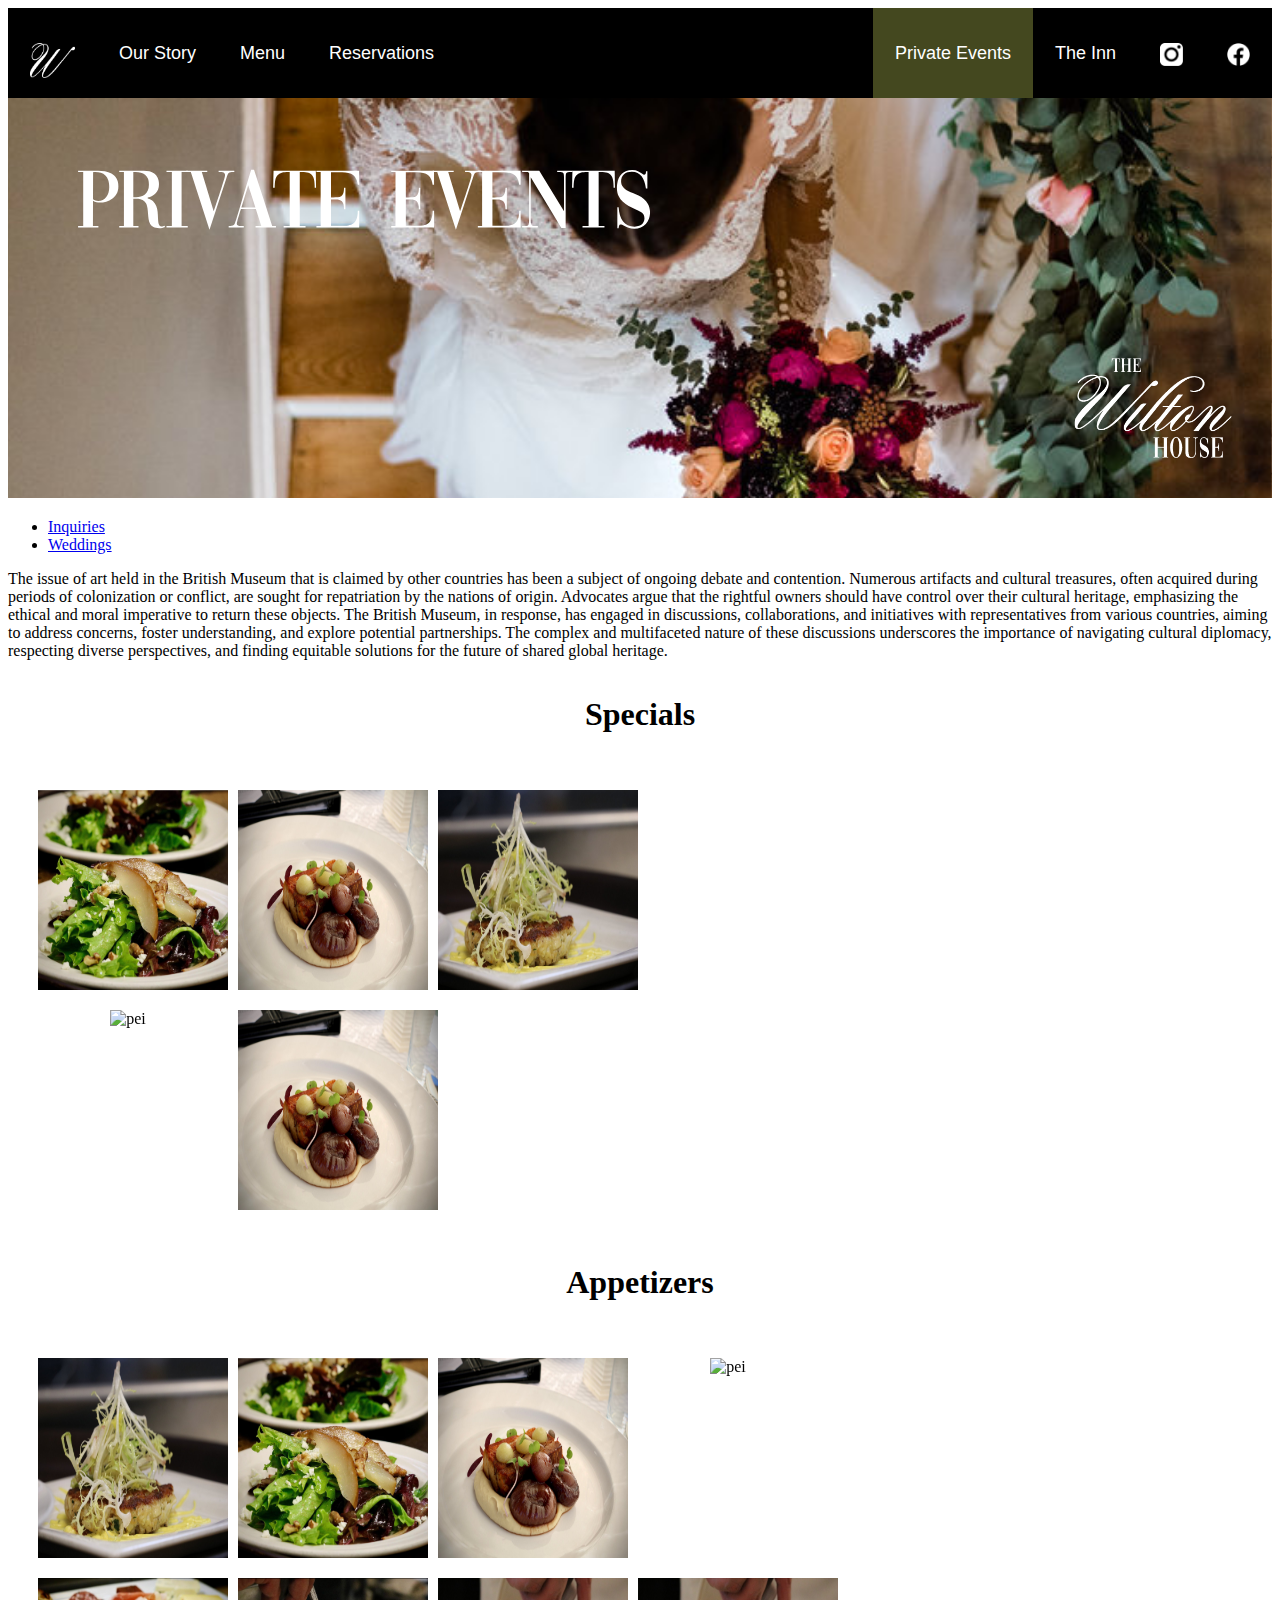
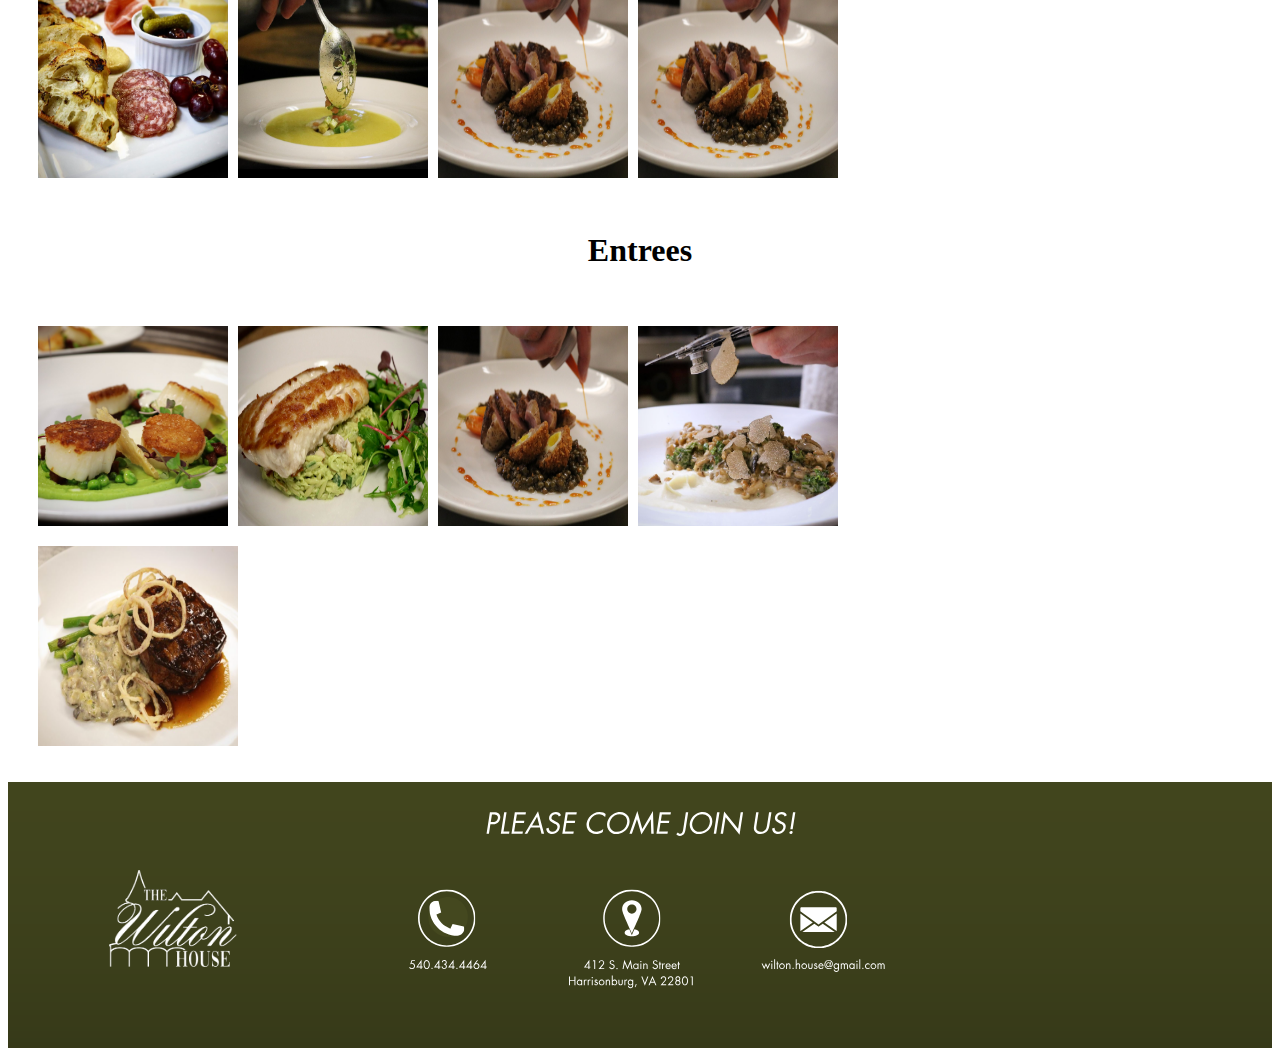
==== events.html @ 07480aee "uploading all files" ====
<!doctype html>
<html lang="en">
  <head>
    <meta charset="utf-8">
    <meta name="viewport" content="width=device-width, initial-scale=1">
    <meta name="description" content="The Wilton House is a fine dining restaurant, caterer, and wedding venue. They are also an elegantly restored Victorian bed and breakfast located on a corner of the Historic Old Town district located in Downtown Harrisonburg, Virginia.">
    <meta name="author" content="Alex Saunders">
    <title>Wilton House: Restaurant & Inn</title>
    <link rel = "icon" href = green-logo.svg
    type = "image/x-icon">


        <!-- LOAD BOOTSTRAP CSS, JAVASCRIPT - DO NOT DELETE -->
                <link href="https://cdn.jsdelivr.net/npm/bootstrap@5.3.2/dist/css/bootstrap.min.css" rel="stylesheet" integrity="sha384-T3c6CoIi6uLrA9TneNEoa7RxnatzjcDSCmG1MXxSR1GAsXEV/Dwwykc2MPK8M2HN" crossorigin="anonymous">
                <script src="https://cdn.jsdelivr.net/npm/bootstrap@5.3.2/dist/js/bootstrap.bundle.min.js" integrity="sha384-C6RzsynM9kWDrMNeT87bh95OGNyZPhcTNXj1NW7RuBCsyN/o0jlpcV8Qyq46cDfL" crossorigin="anonymous"></script>

        <!-- END LOADING BOOTSTRAP CSS, JAVASCRIPT-->

    <!-- Custom styles -->
    <link href="styles.css" rel="stylesheet">

  </head>
  <body>


<!--navigation-->
<div class="topnav">
  <a class="nav-link" href="index.html"><img src="logo.png" alt="logo" class="img-fluid" style="width:45px;height:35px;"></a>
  <a class="nav-link" href="story.html">Our Story</a>
  <a class="nav-link" href="menu.html">Menu</a>
  <a href="https://www.opentable.com/restref/client/?lang=en-US&ot_source=Restaurant%20website&restref=66691&corrid=ace89410-746d-4ffd-8da5-70637f3cf7ae" target="_blank">Reservations</a>
  <div class="topnav-right">
    <a class="active" href="events.html">Private Events</a>
    <a class="nav-link" href="inn.html">The Inn</a>
    <a class="navbar-brand" href="https://www.instagram.com/the_wilton_house/" target="_blank"><img src="insta.png" alt="insta" class="img-fluid" style="width:23px;height:23px;"></a>
    <a class="navbar-brand" href="https://www.facebook.com/joshuawiltonhouse/" target="_blank"><img src="facebook.png" alt="facebook" class="img-fluid" style="width:23px;height:23px;"></a>


  </div>
</div>


<a href="#top-page" class="stt" title="scroll to top"></a>
<div class="containers">
      <img src="private.svg" alt="private-events_title" style="width:100%;">
    </div>

    <ul class="nav justify-content-center">
    <li class="nav-item">
      <a class="nav-link" href="#">Inquiries</a>
    </li>
    <li class="nav-item">
      <a class="nav-link" href="#">Weddings</a>
    </li>
  </ul>


            <div class="container px-4" id="statement">
                           <div class="row gx-6 justify-content-center" >
                               <div class="col-lg-10">

<p>The issue of art held in the British Museum that is claimed by other countries has been a subject of ongoing debate and contention. Numerous artifacts and cultural treasures, often acquired during periods of colonization or conflict, are sought for repatriation by the nations of origin. Advocates argue that the rightful owners should have control over their cultural heritage, emphasizing the ethical and moral imperative to return these objects. The British Museum, in response, has engaged in discussions, collaborations, and initiatives with representatives from various countries, aiming to address concerns, foster understanding, and explore potential partnerships. The complex and multifaceted nature of these discussions underscores the importance of navigating cultural diplomacy, respecting diverse perspectives, and finding equitable solutions for the future of shared global heritage.
  </p>



  <h1>Specials</h1>

    <div style="display:flex">
   <div class="flip-card">
     <div class="flip-card-inner">
       <div class="flip-card-front">
         <img src="menu/salad.png" alt="salad" style="width:200px;height:200px;">
       </div>
       <div class="flip-card-back">
         <h5>Salt-roasted Pear Salad</h5>
         <p>pears - goat cheese - toasted walnuts - balsamic vinaigrette</p>
         <p>$10</p>
       </div>
     </div>
   </div>
   <div class="flip-card">
     <div class="flip-card-inner">
       <div class="flip-card-front">
         <img src="menu/pork-belly.jpeg" alt="pork" style="width:200px;height:200px;">
       </div>
       <div class="flip-card-back">
         <h5>Braised Pork Belly</h5>
         <p>white bean puree - cipollini onions - spiced apple sauce</p>
         <p>$12</p>
       </div>
     </div>
   </div>

   <div class="flip-card">
     <div class="flip-card-inner">
       <div class="flip-card-front">
         <img src="menu/crab.jpeg" alt="crab" style="width:200px;height:200px;">
       </div>
       <div class="flip-card-back">
         <h5> Crab Beignets</h5>
         <p>sriracha aioli</p>
         <p>$12</p>
       </div>
     </div>
   </div>
   </div>


   <div style="display:flex">
     <div class="flip-card">
       <div class="flip-card-inner">
         <div class="flip-card-front">
           <img src="menu/pei.jpeg" alt="pei" style="width:200px;height:200px;">
         </div>
         <div class="flip-card-back">
           <h5>Prince Edward Island Muscles</h5>
           <p>shallots - garlic - saffron - white wine cream - pickled fennel - grilled bread</p>
           <p>$13</p>
         </div>
       </div>
     </div>
  <div class="flip-card">
    <div class="flip-card-inner">
      <div class="flip-card-front">
        <img src="menu/pork-belly.jpeg" alt="pork" style="width:200px;height:200px;">
      </div>
      <div class="flip-card-back">
        <h5>Braised Pork Belly</h5>
        <p>white bean puree - Cipollini onions - spiced apple sauce</p>
        <p>$12</p>
      </div>
    </div>
  </div>
  </div>


  <br>


  <h1>Appetizers</h1>
  <div style="display:flex">
  <div class="flip-card">
   <div class="flip-card-inner">
     <div class="flip-card-front">
       <img src="menu/crab.jpeg" alt="crab" style="width:200px;height:200px;">
     </div>
     <div class="flip-card-back">
       <h5> Crab Beignets</h5>
       <p>sriracha aioli</p>
       <p>$12</p>
     </div>
   </div>
  </div>
  <div class="flip-card">
   <div class="flip-card-inner">
     <div class="flip-card-front">
       <img src="menu/salad.png" alt="salad" style="width:200px;height:200px;">
     </div>
     <div class="flip-card-back">
       <h5>Salt-roasted Pear Salad</h5>
       <p>pears - goat cheese - toasted walnuts - balsamic vinaigrette</p>
       <p>$10</p>
     </div>
   </div>
  </div>
  <div class="flip-card">
   <div class="flip-card-inner">
     <div class="flip-card-front">
       <img src="menu/pork-belly.jpeg" alt="pork" style="width:200px;height:200px;">
     </div>
     <div class="flip-card-back">
       <h5>Braised Pork Belly</h5>
       <p>white bean puree - Cipollini onions - spiced apple sauce</p>
       <p>$12</p>
     </div>
   </div>
  </div>
  <div class="flip-card">
   <div class="flip-card-inner">
     <div class="flip-card-front">
       <img src="menu/pei.jpeg" alt="pei" style="width:200px;height:200px;">
     </div>
   </div>
     <div class="flip-card-back">
       <h5>Prince Edward Island Muscles</h5>
       <p>shallots - garlic - saffron - white wine cream - pickled fennel - grilled bread</p>
       <p>$13</p>
     </div>
   </div>
  </div>

  <div style="display:flex">
  <div class="flip-card">
   <div class="flip-card-inner">
     <div class="flip-card-front">
       <img src="menu/char.png"  alt="soup" style="width:200px;height:200px;">
     </div>
     <div class="flip-card-back">
       <h5>Charcuterie Plate*</h5>
       <p>artisanal cheeses - cured meats - olives - cornichons - honeycomb - membrillo - mustard</p>
       <p>$22</p>
     </div>
   </div>
  </div>
  <div class="flip-card">
   <div class="flip-card-inner">
     <div class="flip-card-front">
       <img src="menu/soup.png"  alt="soup" style="width:200px;height:200px;">
     </div>
     <div class="flip-card-back">
       <h5>Joshua Wilton Featured Soup</h5>
       <p>chef inspired</p>
       <p>market price</p>
     </div>
   </div>
  </div>
  <div class="flip-card">
   <div class="flip-card-inner">
     <div class="flip-card-front">
       <img src="menu/duck-breast.jpeg" alt="duck" style="width:200px;height:200px;">
     </div>
     <div class="flip-card-back">
       <h5>Duck Breast*</h5>
       <p>rutabaga gratin - baby carrots - golden raisin Madeira sauce - watercress emulsion</p>
       <p>$32</p>
     </div>
   </div>
  </div>
  <div class="flip-card">
   <div class="flip-card-inner">
     <div class="flip-card-front">
       <img src="menu/duck-breast.jpeg" alt="duck" style="width:200px;height:200px;">
     </div>
     <div class="flip-card-back">
       <h5>Duck Breast*</h5>
       <p>rutabaga gratin - baby carrots - golden raisin Madeira sauce - watercress emulsion</p>
       <p>$32</p>
     </div>
   </div>
  </div>
  </div>



<br>

    <h1>Entrees</h1>
    <div style="display:flex">
    <div class="flip-card">
     <div class="flip-card-inner">
       <div class="flip-card-front">
         <img src="menu/scallops.jpeg"  alt="scallops" style="width:200px;height:200px;">
       </div>
       <div class="flip-card-back">
         <h5>Panseared Scallops*</h5>
         <p>vanilla parsnip puree – green bean almondine – charred scallion pesto – beurre rouge</p>
         <p>$33</p>
       </div>
     </div>
    </div>
    <div class="flip-card">
     <div class="flip-card-inner">
       <div class="flip-card-front">
         <img src="menu/market-fish.jpeg" alt="fish" style="width:200px;height:200px;">
       </div>
       <div class="flip-card-back">
         <h5>Market Fish*</h5>
         <p>our chef’s freshest selection prepared with complimentary ingredients</p>
         <p>market price</p>
       </div>
     </div>
    </div>
    <div class="flip-card">
     <div class="flip-card-inner">
       <div class="flip-card-front">
         <img src="menu/duck-breast.jpeg" alt="duck" style="width:200px;height:200px;">
       </div>
       <div class="flip-card-back">
         <h5>Duck Breast*</h5>
         <p>rutabaga gratin - baby carrots - golden raisin Madeira sauce - watercress emulsion</p>
         <p>$32</p>
       </div>
     </div>
    </div>
    <div class="flip-card">
     <div class="flip-card-inner">
       <div class="flip-card-front">
         <img src="menu/risotto.png" alt="risotto" style="width:200px;height:200px;">
       </div>
       <div class="flip-card-back">
         <h5>Wild Mushroom & Kale Farro Risotto</h5>
         <p>celery root puree – black summer truffles</p>
         <p>$27</p>
       </div>
     </div>
    </div>
     </div>



    <div style="display:flex">
    <div class="flip-card">
     <div class="flip-card-inner">
       <div class="flip-card-front">
         <img src="menu/fillet.png"  alt="fillet" style="width:200px;height:200px;">
       </div>
       <div class="flip-card-back">
         <h5>Fillet Mignon</h5>
         <p>mushroom leek ragout – roasted asparagus – crispy shallots – red wine jus</p>
         <p>market price</p>
       </div>
     </div>
    </div>
  </div>







       </div>

    </div>
  </div>
</div>


<br>
<br>

<!-- Footer-->
<a href="#top-page" class="stt" title="scroll to top"></a>
<div class="containers">
      <img src="footer.svg" alt="web_title" style="width:100%;">
    </div>
    </body>
</html>
---- styles.css ----
/* carousel*/
.carousel-item{ height:550px;}

/*carousel-logo*/
.center-top {
            position: absolute;
            top: 40%;
            left: 50%;
            transform: translate(-50%, -50%);
          }

/* navigation*/
          .topnav {
            overflow: hidden;
            background-color: black;
            top: 0; /* Position the navbar at the top of the page */
            width: 100%; /* Full width*/
            height: 90px;

          }

          .topnav a {
            float: left;
            color: white;
            text-align: center;
            padding: 35px 22px;
            text-decoration: none;
            font-family: "futura", sans-serif;
            font-style: normal;
            font-size: 18px;
          }

          .topnav a:hover {
            text-decoration: underline;
            color: #44481f;
          }

          .topnav a.active {
            background-color: #44481f;
            color: white;
          }

          .topnav-right {
            float: right;
          }


/* menu flip card items*/

          .flip-card {
            background-color: transparent;
            width: 200px;
            height: 200px;
            perspective: 1000px;
            margin-bottom: 15px;
            float: left;
            margin-top: 10px;
            margin-bottom: 10px;
            padding: 0 10px;


          }

          .flip-card-inner {
            position: relative;
            width: 100%;
            height: 100%;
            text-align: center;
            transition: transform 0.6s;
            transform-style: preserve-3d;
            margin-bottom: 10px;
            padding: 0 10px;
            margin-top: 10px;

          }

          .flip-card:hover .flip-card-inner {
            transform: rotateY(180deg);
          }

          .flip-card-front, .flip-card-back {
            position: absolute;
            width: 200px;
            height: 200px;
            -webkit-backface-visibility: hidden;
            backface-visibility: hidden;

          }

          .flip-card-front {
            background-color: #ffff;
            color: black;
            padding: 0 10px;
          }

          .flip-card-back {
            background-color: #b3bdae;
            color: white;
            transform: rotateY(180deg);
          }


          .image-container {
            position: relative; /* set container to a relative position */
            width: 500px; /* set your desired width */
            height: 500px; /* set your desired height */
          }

          .button {
            position: absolute; /* set button to an absolute position */
            top: 50%; /* adjust the top position of the button */
            left: 50%; /* adjust the left position of the button */
            transform: translate(-50%, -50%); /* center the button */
            z-index: 2; /* set a higher z-index than the image */
            background-color: #007bff; /* set your desired background color */
            color: #fff; /* set your desired text color */
            border: none; /* remove button border */
            padding: 10px 20px; /* set your desired padding */
            cursor: pointer; /* change mouse cursor on hover */
          }

          .container .btn {
  position: absolute;
  top: 80%;
  left: 50%;
  transform: translate(-50%, -50%);
  -ms-transform: translate(-50%, -50%);
  background-color: #555;
  color: white;
  font-size: 16px;
  padding: 12px 24px;
  border: none;
  cursor: pointer;
  border-radius: 5px;
  text-align: center;
}

h1 { text-align: center;
      padding-top: 15px;
      padding-bottom: 15px;
      font-family: Georgia;

}

div.gallery {
  border: 1px solid #ccc;
  margin-bottom: 10px;
  margin-top: 10px;

}

div.gallery:hover {
  border: 1px solid #777;
}

div.gallery img {
  width: 100%;
  height: auto;

}

div.desc {
  padding: 20px;
  text-align: center;

}

* {
  box-sizing: border-box;
}

.responsive {
  padding: 0 6px;
  float: left;
  width: 50%;
}

@media only screen and (max-width: 700px) {
  .responsive {
    width: 49.99999%;
    margin: 6px 0;
  }
}

@media only screen and (max-width: 500px) {
  .responsive {
    width: 100%;
  }
}

.clearfix:after {
  content: "";
  display: table;
  clear: both;
}


.center {
  display: block;
  margin-left: auto;
  margin-right: auto;
  width: 50%;
}
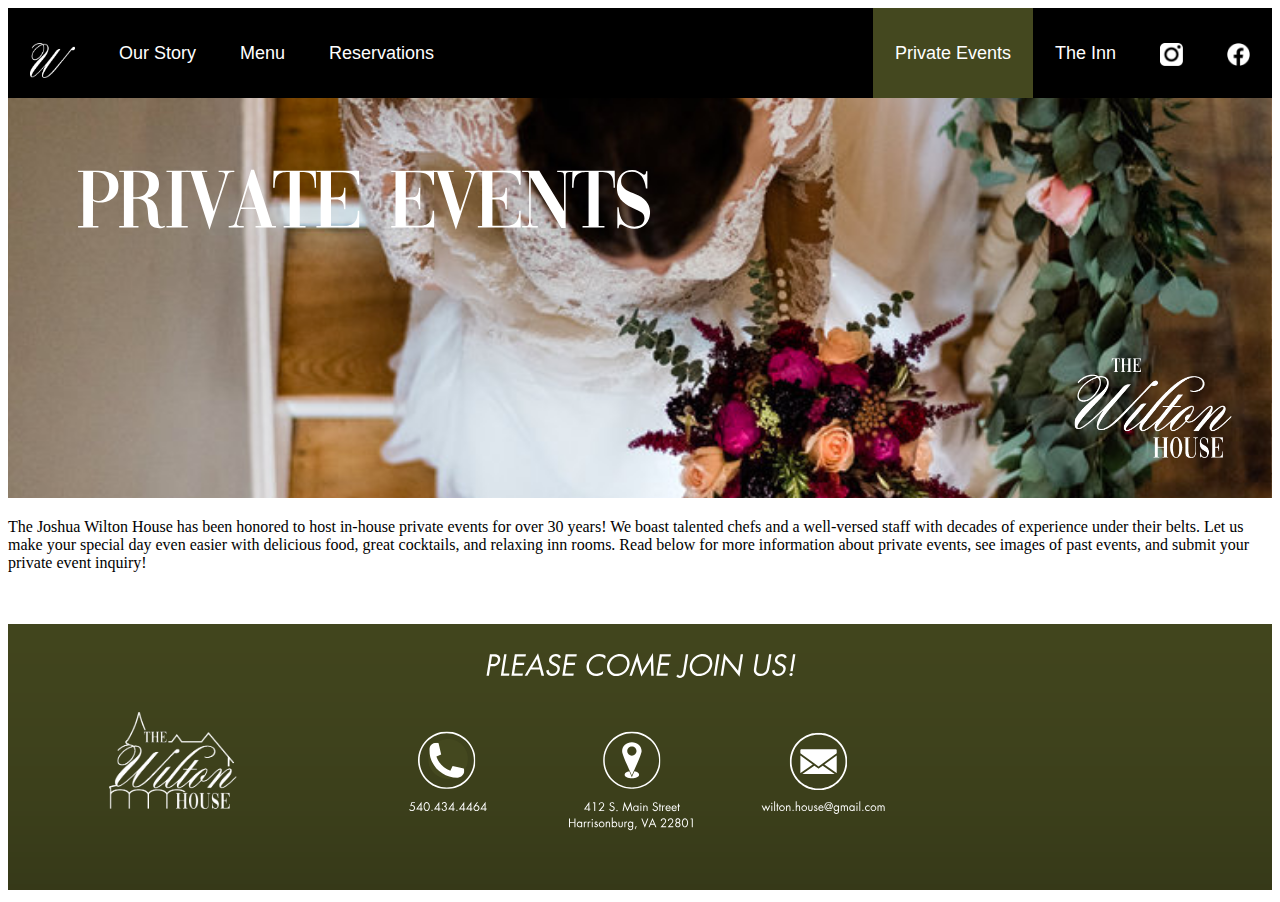
==== commit 16b94e66: "Update events.html" ====
--- a/events.html
+++ b/events.html
@@ -45,274 +45,13 @@
       <img src="private.svg" alt="private-events_title" style="width:100%;">
     </div>
 
-    <ul class="nav justify-content-center">
-    <li class="nav-item">
-      <a class="nav-link" href="#">Inquiries</a>
-    </li>
-    <li class="nav-item">
-      <a class="nav-link" href="#">Weddings</a>
-    </li>
-  </ul>
-
 
             <div class="container px-4" id="statement">
                            <div class="row gx-6 justify-content-center" >
                                <div class="col-lg-10">
 
-<p>The issue of art held in the British Museum that is claimed by other countries has been a subject of ongoing debate and contention. Numerous artifacts and cultural treasures, often acquired during periods of colonization or conflict, are sought for repatriation by the nations of origin. Advocates argue that the rightful owners should have control over their cultural heritage, emphasizing the ethical and moral imperative to return these objects. The British Museum, in response, has engaged in discussions, collaborations, and initiatives with representatives from various countries, aiming to address concerns, foster understanding, and explore potential partnerships. The complex and multifaceted nature of these discussions underscores the importance of navigating cultural diplomacy, respecting diverse perspectives, and finding equitable solutions for the future of shared global heritage.
-  </p>
-
-
-
-  <h1>Specials</h1>
-
-    <div style="display:flex">
-   <div class="flip-card">
-     <div class="flip-card-inner">
-       <div class="flip-card-front">
-         <img src="menu/salad.png" alt="salad" style="width:200px;height:200px;">
-       </div>
-       <div class="flip-card-back">
-         <h5>Salt-roasted Pear Salad</h5>
-         <p>pears - goat cheese - toasted walnuts - balsamic vinaigrette</p>
-         <p>$10</p>
-       </div>
-     </div>
-   </div>
-   <div class="flip-card">
-     <div class="flip-card-inner">
-       <div class="flip-card-front">
-         <img src="menu/pork-belly.jpeg" alt="pork" style="width:200px;height:200px;">
-       </div>
-       <div class="flip-card-back">
-         <h5>Braised Pork Belly</h5>
-         <p>white bean puree - cipollini onions - spiced apple sauce</p>
-         <p>$12</p>
-       </div>
-     </div>
-   </div>
-
-   <div class="flip-card">
-     <div class="flip-card-inner">
-       <div class="flip-card-front">
-         <img src="menu/crab.jpeg" alt="crab" style="width:200px;height:200px;">
-       </div>
-       <div class="flip-card-back">
-         <h5> Crab Beignets</h5>
-         <p>sriracha aioli</p>
-         <p>$12</p>
-       </div>
-     </div>
-   </div>
-   </div>
-
-
-   <div style="display:flex">
-     <div class="flip-card">
-       <div class="flip-card-inner">
-         <div class="flip-card-front">
-           <img src="menu/pei.jpeg" alt="pei" style="width:200px;height:200px;">
-         </div>
-         <div class="flip-card-back">
-           <h5>Prince Edward Island Muscles</h5>
-           <p>shallots - garlic - saffron - white wine cream - pickled fennel - grilled bread</p>
-           <p>$13</p>
-         </div>
-       </div>
-     </div>
-  <div class="flip-card">
-    <div class="flip-card-inner">
-      <div class="flip-card-front">
-        <img src="menu/pork-belly.jpeg" alt="pork" style="width:200px;height:200px;">
-      </div>
-      <div class="flip-card-back">
-        <h5>Braised Pork Belly</h5>
-        <p>white bean puree - Cipollini onions - spiced apple sauce</p>
-        <p>$12</p>
-      </div>
-    </div>
-  </div>
-  </div>
-
-
-  <br>
-
-
-  <h1>Appetizers</h1>
-  <div style="display:flex">
-  <div class="flip-card">
-   <div class="flip-card-inner">
-     <div class="flip-card-front">
-       <img src="menu/crab.jpeg" alt="crab" style="width:200px;height:200px;">
-     </div>
-     <div class="flip-card-back">
-       <h5> Crab Beignets</h5>
-       <p>sriracha aioli</p>
-       <p>$12</p>
-     </div>
-   </div>
-  </div>
-  <div class="flip-card">
-   <div class="flip-card-inner">
-     <div class="flip-card-front">
-       <img src="menu/salad.png" alt="salad" style="width:200px;height:200px;">
-     </div>
-     <div class="flip-card-back">
-       <h5>Salt-roasted Pear Salad</h5>
-       <p>pears - goat cheese - toasted walnuts - balsamic vinaigrette</p>
-       <p>$10</p>
-     </div>
-   </div>
-  </div>
-  <div class="flip-card">
-   <div class="flip-card-inner">
-     <div class="flip-card-front">
-       <img src="menu/pork-belly.jpeg" alt="pork" style="width:200px;height:200px;">
-     </div>
-     <div class="flip-card-back">
-       <h5>Braised Pork Belly</h5>
-       <p>white bean puree - Cipollini onions - spiced apple sauce</p>
-       <p>$12</p>
-     </div>
-   </div>
-  </div>
-  <div class="flip-card">
-   <div class="flip-card-inner">
-     <div class="flip-card-front">
-       <img src="menu/pei.jpeg" alt="pei" style="width:200px;height:200px;">
-     </div>
-   </div>
-     <div class="flip-card-back">
-       <h5>Prince Edward Island Muscles</h5>
-       <p>shallots - garlic - saffron - white wine cream - pickled fennel - grilled bread</p>
-       <p>$13</p>
-     </div>
-   </div>
-  </div>
-
-  <div style="display:flex">
-  <div class="flip-card">
-   <div class="flip-card-inner">
-     <div class="flip-card-front">
-       <img src="menu/char.png"  alt="soup" style="width:200px;height:200px;">
-     </div>
-     <div class="flip-card-back">
-       <h5>Charcuterie Plate*</h5>
-       <p>artisanal cheeses - cured meats - olives - cornichons - honeycomb - membrillo - mustard</p>
-       <p>$22</p>
-     </div>
-   </div>
-  </div>
-  <div class="flip-card">
-   <div class="flip-card-inner">
-     <div class="flip-card-front">
-       <img src="menu/soup.png"  alt="soup" style="width:200px;height:200px;">
-     </div>
-     <div class="flip-card-back">
-       <h5>Joshua Wilton Featured Soup</h5>
-       <p>chef inspired</p>
-       <p>market price</p>
-     </div>
-   </div>
-  </div>
-  <div class="flip-card">
-   <div class="flip-card-inner">
-     <div class="flip-card-front">
-       <img src="menu/duck-breast.jpeg" alt="duck" style="width:200px;height:200px;">
-     </div>
-     <div class="flip-card-back">
-       <h5>Duck Breast*</h5>
-       <p>rutabaga gratin - baby carrots - golden raisin Madeira sauce - watercress emulsion</p>
-       <p>$32</p>
-     </div>
-   </div>
-  </div>
-  <div class="flip-card">
-   <div class="flip-card-inner">
-     <div class="flip-card-front">
-       <img src="menu/duck-breast.jpeg" alt="duck" style="width:200px;height:200px;">
-     </div>
-     <div class="flip-card-back">
-       <h5>Duck Breast*</h5>
-       <p>rutabaga gratin - baby carrots - golden raisin Madeira sauce - watercress emulsion</p>
-       <p>$32</p>
-     </div>
-   </div>
-  </div>
-  </div>
-
-
-
-<br>
-
-    <h1>Entrees</h1>
-    <div style="display:flex">
-    <div class="flip-card">
-     <div class="flip-card-inner">
-       <div class="flip-card-front">
-         <img src="menu/scallops.jpeg"  alt="scallops" style="width:200px;height:200px;">
-       </div>
-       <div class="flip-card-back">
-         <h5>Panseared Scallops*</h5>
-         <p>vanilla parsnip puree – green bean almondine – charred scallion pesto – beurre rouge</p>
-         <p>$33</p>
-       </div>
-     </div>
-    </div>
-    <div class="flip-card">
-     <div class="flip-card-inner">
-       <div class="flip-card-front">
-         <img src="menu/market-fish.jpeg" alt="fish" style="width:200px;height:200px;">
-       </div>
-       <div class="flip-card-back">
-         <h5>Market Fish*</h5>
-         <p>our chef’s freshest selection prepared with complimentary ingredients</p>
-         <p>market price</p>
-       </div>
-     </div>
-    </div>
-    <div class="flip-card">
-     <div class="flip-card-inner">
-       <div class="flip-card-front">
-         <img src="menu/duck-breast.jpeg" alt="duck" style="width:200px;height:200px;">
-       </div>
-       <div class="flip-card-back">
-         <h5>Duck Breast*</h5>
-         <p>rutabaga gratin - baby carrots - golden raisin Madeira sauce - watercress emulsion</p>
-         <p>$32</p>
-       </div>
-     </div>
-    </div>
-    <div class="flip-card">
-     <div class="flip-card-inner">
-       <div class="flip-card-front">
-         <img src="menu/risotto.png" alt="risotto" style="width:200px;height:200px;">
-       </div>
-       <div class="flip-card-back">
-         <h5>Wild Mushroom & Kale Farro Risotto</h5>
-         <p>celery root puree – black summer truffles</p>
-         <p>$27</p>
-       </div>
-     </div>
-    </div>
-     </div>
-
-
-
-    <div style="display:flex">
-    <div class="flip-card">
-     <div class="flip-card-inner">
-       <div class="flip-card-front">
-         <img src="menu/fillet.png"  alt="fillet" style="width:200px;height:200px;">
-       </div>
-       <div class="flip-card-back">
-         <h5>Fillet Mignon</h5>
-         <p>mushroom leek ragout – roasted asparagus – crispy shallots – red wine jus</p>
-         <p>market price</p>
-       </div>
-     </div>
-    </div>
-  </div>
+<p>The Joshua Wilton House has been honored to host in-house private events for over 30 years! We boast talented chefs and a well-versed staff with decades of experience under their belts. Let us make your special day even easier with delicious food, great cocktails, and relaxing inn rooms. Read below for more information about private events, see images of past events, and submit your private event inquiry!
+</p>
 
 
 
